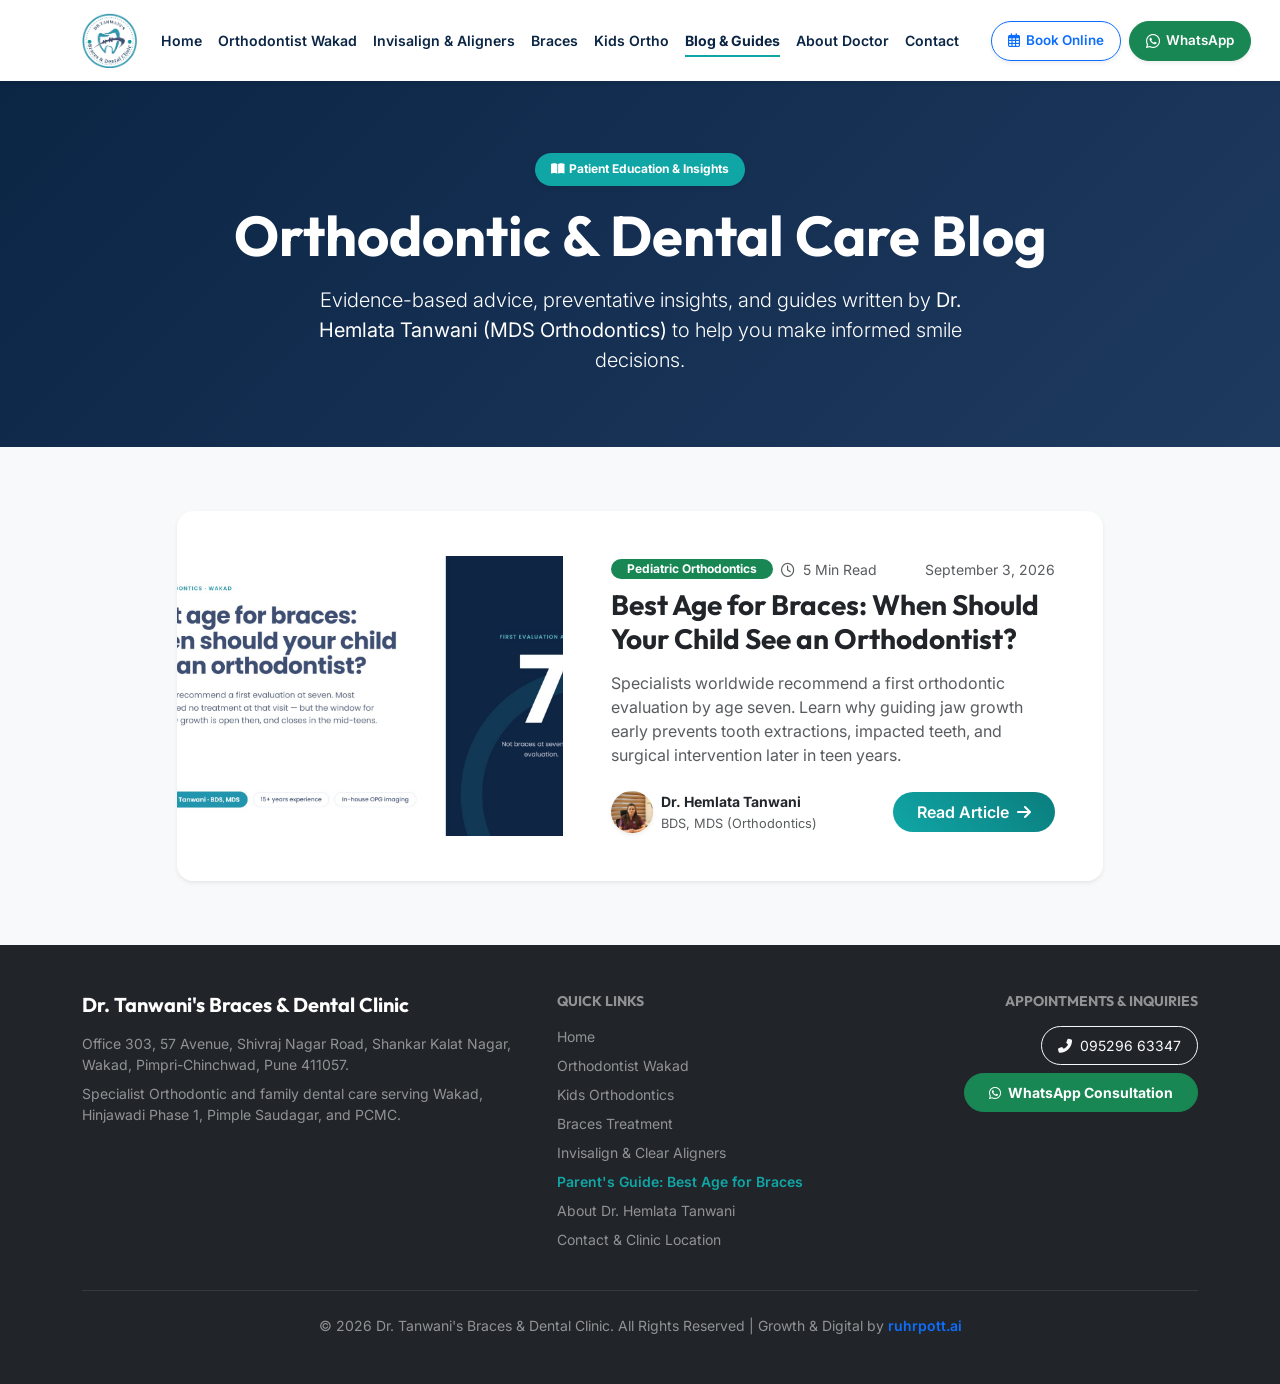
==== blog/index.html @ 55dbfeb3 "feat: migrate blog under /blog/ directory with dedicated blog hub and backward-compatible redirects" ====
<!DOCTYPE html>
<html lang="en">
<head>
    <meta charset="UTF-8">
    <meta name="viewport" content="width=device-width, initial-scale=1.0">
    <title>Orthodontic & Dental Care Blog | Dr. Tanwani Clinic Wakad Pune</title>
    <meta name="description" content="Read expert orthodontic and dental health guides by Dr. Hemlata Tanwani (BDS, MDS Orthodontics). Clear advice on kids braces, aligners, and smile correction.">
    <meta name="keywords" content="Orthodontist blog Pune, kids braces Wakad blog, dental clinic guides Wakad, Dr Hemlata Tanwani articles">
    <link rel="canonical" href="https://drtanwanidentalwakad.com/blog/" />

    <!-- Open Graph -->
    <meta property="og:type" content="website" />
    <meta property="og:title" content="Orthodontic & Dental Care Blog | Dr. Tanwani Clinic Wakad" />
    <meta property="og:description" content="Read expert orthodontic and dental health guides by Dr. Hemlata Tanwani (BDS, MDS Orthodontics)." />
    <meta property="og:url" content="https://drtanwanidentalwakad.com/blog/" />
    <meta property="og:image" content="https://drtanwanidentalwakad.com/images/best-age-for-braces-cover.jpg" />

    <!-- Google Fonts -->
    <link href="https://fonts.googleapis.com/css2?family=Outfit:wght@300;400;500;600;700;800&family=Inter:wght@400;500;600;700&display=swap" rel="stylesheet">
    <!-- Bootstrap CSS -->
    <link href="https://cdn.jsdelivr.net/npm/bootstrap@5.3.2/dist/css/bootstrap.min.css" rel="stylesheet">
    <!-- FontAwesome for Icons -->
    <link rel="stylesheet" href="https://cdnjs.cloudflare.com/ajax/libs/font-awesome/6.4.2/css/all.min.css">
    <link rel="shortcut icon" href="../images/logo.png" type="image/x-icon">
    <!-- Custom Styles -->
    <link rel="stylesheet" href="../css/style.css">

    <!-- Google tag (gtag.js) - Google Analytics 4 & Ads -->
    <script async src="https://www.googletagmanager.com/gtag/js?id=G-JWWRQ5QRRL"></script>
    <script>
      window.dataLayer = window.dataLayer || [];
      function gtag(){dataLayer.push(arguments);}
      gtag('js', new Date());

      gtag('config', 'G-JWWRQ5QRRL');
      gtag('config', 'AW-18188409181');
    </script>
</head>
<body>

    <!-- Navbar -->
    <nav class="navbar navbar-expand-lg sticky-top bg-white shadow-sm py-2" id="mainNavbar">
        <div class="container align-items-center">
            <a class="navbar-brand d-flex align-items-center" href="../index.html">
                <img src="../images/logo.png" alt="Dr. Tanwani's Dental Clinic Logo" class="nav-logo" style="height: 65px; width: auto; object-fit: contain;">
            </a>
            <button class="navbar-toggler border-0" type="button" data-bs-toggle="collapse" data-bs-target="#navContent" aria-label="Toggle navigation">
                <span class="navbar-toggler-icon"></span>
            </button>
            <div class="collapse navbar-collapse" id="navContent">
                <ul class="navbar-nav ms-auto me-lg-4 mb-3 mb-lg-0">
                    <li class="nav-item"><a class="nav-link fw-semibold" href="../index.html">Home</a></li>
                    <li class="nav-item"><a class="nav-link fw-semibold" href="../orthodontist-wakad.html">Orthodontist Wakad</a></li>
                    <li class="nav-item"><a class="nav-link fw-semibold" href="../invisalign-wakad.html">Invisalign & Aligners</a></li>
                    <li class="nav-item"><a class="nav-link fw-semibold" href="../braces-wakad.html">Braces</a></li>
                    <li class="nav-item"><a class="nav-link fw-semibold" href="../kids-braces-wakad.html">Kids Ortho</a></li>
                    <li class="nav-item"><a class="nav-link active fw-bold text-primary" href="index.html">Blog & Guides</a></li>
                    <li class="nav-item"><a class="nav-link fw-semibold" href="../about-dr-hemlata-tanwani.html">About Doctor</a></li>
                    <li class="nav-item"><a class="nav-link fw-semibold" href="../contact.html">Contact</a></li>
                </ul>
                <div class="navbar-cta-group">
                    <a href="https://calendar.app.google/6RNPPZvzEvNgRtZr6" target="_blank" class="btn btn-outline-primary fw-semibold shadow-sm">
                        <i class="far fa-calendar-alt"></i> Book Online
                    </a>
                    <a href="https://wa.me/919529663347?text=Hi%20Dr.%20Tanwani,%20I'd%20like%20to%20book%20a%20consultation." target="_blank" class="btn btn-success fw-semibold shadow-sm">
                        <i class="fab fa-whatsapp fs-6"></i> WhatsApp
                    </a>
                </div>
            </div>
        </div>
    </nav>

    <!-- Header / Hero -->
    <header class="py-5 text-white" style="background: linear-gradient(135deg, #0b2545 0%, #1e3a5f 100%);">
        <div class="container py-4 text-center">
            <span class="badge bg-primary-accent text-white px-3 py-2 rounded-pill fw-bold mb-3 shadow-sm">
                <i class="fas fa-book-open me-1"></i> Patient Education & Insights
            </span>
            <h1 class="display-4 fw-bold mb-3">Orthodontic & Dental Care Blog</h1>
            <p class="lead opacity-90 max-w-700 mx-auto mb-0" style="max-width: 650px;">
                Evidence-based advice, preventative insights, and guides written by <strong>Dr. Hemlata Tanwani (MDS Orthodontics)</strong> to help you make informed smile decisions.
            </p>
        </div>
    </header>

    <!-- Articles Grid -->
    <main class="py-5 bg-light">
        <div class="container py-3">
            <div class="row g-4 justify-content-center">
                
                <!-- Article 1: Best Age for Braces -->
                <div class="col-lg-10">
                    <div class="card border-0 rounded-4 shadow-sm overflow-hidden bg-white hover-lift">
                        <div class="row g-0 align-items-center">
                            <div class="col-md-5">
                                <a href="best-age-for-braces-kids-wakad.html">
                                    <img src="../images/best-age-for-braces-cover.jpg" alt="Best Age for Braces - Dr. Tanwani Clinic Wakad" class="img-fluid w-100 h-100 object-fit-cover" style="min-height: 280px; max-height: 360px;">
                                </a>
                            </div>
                            <div class="col-md-7 p-4 p-lg-5">
                                <div class="d-flex flex-wrap align-items-center gap-2 mb-2">
                                    <span class="badge bg-success px-3 py-1 rounded-pill small fw-bold">Pediatric Orthodontics</span>
                                    <span class="text-muted small"><i class="far fa-clock me-1"></i> 5 Min Read</span>
                                    <span class="text-muted small ms-auto">September 3, 2026</span>
                                </div>
                                <h3 class="fw-bold text-dark mb-3">
                                    <a href="best-age-for-braces-kids-wakad.html" class="text-decoration-none text-dark hover-accent">
                                        Best Age for Braces: When Should Your Child See an Orthodontist?
                                    </a>
                                </h3>
                                <p class="text-muted mb-4">
                                    Specialists worldwide recommend a first orthodontic evaluation by age seven. Learn why guiding jaw growth early prevents tooth extractions, impacted teeth, and surgical intervention later in teen years.
                                </p>
                                <div class="d-flex align-items-center justify-content-between flex-wrap gap-3">
                                    <div class="d-flex align-items-center gap-2">
                                        <img src="../images/aboutdrimage.JPG" alt="Dr. Hemlata Tanwani" class="rounded-circle shadow-sm" style="width: 42px; height: 42px; object-fit: cover;">
                                        <div class="small">
                                            <span class="fw-bold text-dark d-block">Dr. Hemlata Tanwani</span>
                                            <span class="text-muted" style="font-size: 0.8rem;">BDS, MDS (Orthodontics)</span>
                                        </div>
                                    </div>
                                    <a href="best-age-for-braces-kids-wakad.html" class="btn btn-primary-gradient rounded-pill px-4 py-2 fw-semibold">
                                        Read Article <i class="fas fa-arrow-right ms-1"></i>
                                    </a>
                                </div>
                            </div>
                        </div>
                    </div>
                </div>

            </div>
        </div>
    </main>

    <!-- Footer -->
    <footer class="bg-dark text-white py-5">
        <div class="container">
            <div class="row g-4">
                <div class="col-lg-5">
                    <h5 class="fw-bold mb-3">Dr. Tanwani's Braces & Dental Clinic</h5>
                    <p class="text-white-50 small mb-2">Office 303, 57 Avenue, Shivraj Nagar Road, Shankar Kalat Nagar, Wakad, Pimpri-Chinchwad, Pune 411057.</p>
                    <p class="text-white-50 small">Specialist Orthodontic and family dental care serving Wakad, Hinjawadi Phase 1, Pimple Saudagar, and PCMC.</p>
                </div>
                <div class="col-lg-3">
                    <h6 class="fw-bold text-uppercase text-white-50 small mb-3">Quick Links</h6>
                    <ul class="list-unstyled small d-grid gap-2">
                        <li><a href="../index.html" class="text-white-50 text-decoration-none hover-white">Home</a></li>
                        <li><a href="../orthodontist-wakad.html" class="text-white-50 text-decoration-none hover-white">Orthodontist Wakad</a></li>
                        <li><a href="../kids-braces-wakad.html" class="text-white-50 text-decoration-none hover-white">Kids Orthodontics</a></li>
                        <li><a href="../braces-wakad.html" class="text-white-50 text-decoration-none hover-white">Braces Treatment</a></li>
                        <li><a href="../invisalign-wakad.html" class="text-white-50 text-decoration-none hover-white">Invisalign & Clear Aligners</a></li>
                        <li><a href="best-age-for-braces-kids-wakad.html" class="text-primary-accent text-decoration-none fw-semibold">Parent's Guide: Best Age for Braces</a></li>
                        <li><a href="../about-dr-hemlata-tanwani.html" class="text-white-50 text-decoration-none hover-white">About Dr. Hemlata Tanwani</a></li>
                        <li><a href="../contact.html" class="text-white-50 text-decoration-none hover-white">Contact & Clinic Location</a></li>
                    </ul>
                </div>
                <div class="col-lg-4 text-lg-end">
                    <h6 class="fw-bold text-uppercase text-white-50 small mb-3">Appointments & Inquiries</h6>
                    <a href="tel:09529663347" class="btn btn-outline-light btn-sm rounded-pill px-3 py-2 mb-2 d-inline-block">
                        <i class="fas fa-phone-alt me-1"></i> 095296 63347
                    </a>
                    <br>
                    <a href="https://wa.me/919529663347?text=Hi%20Dr.%20Tanwani,%20I'd%20like%20to%20schedule%20an%20evaluation." target="_blank" class="btn btn-success btn-sm rounded-pill px-4 py-2 fw-bold d-inline-block">
                        <i class="fab fa-whatsapp me-1"></i> WhatsApp Consultation
                    </a>
                </div>
            </div>
            <hr class="border-secondary my-4">
            <div class="text-center text-white-50 small">
                © 2026 Dr. Tanwani's Braces & Dental Clinic. All Rights Reserved | Growth & Digital by <a href="https://ruhrpott.ai" target="_blank" class="text-primary text-decoration-none fw-semibold">ruhrpott.ai</a>
            </div>
        </div>
    </footer>

    <!-- Bootstrap JS Bundle -->
    <script src="https://cdn.jsdelivr.net/npm/bootstrap@5.3.2/dist/js/bootstrap.bundle.min.js"></script>
    <!-- Clinic Analytics -->
    <script src="../js/analytics.js"></script>
</body>
</html>
---- css/style.css ----
/* Custom CSS for Dr. Tanwani's Braces & Dental Clinic */
:root {
    --primary-color: #0b2545; /* Deep Navy */
    --primary-accent: #11a6a6; /* Vibrant Teal */
    --primary-accent-dark: #0b7d7d;
    --text-color: #333333;
    --text-muted: #6c757d;
    --bg-light: #f8f9fa;
    --bg-gray: #f2f5f8;
}

body {
    font-family: 'Inter', sans-serif;
    color: var(--text-color);
    overflow-x: hidden;
}

html, body {
  overflow-x: hidden;
}

h1, h2, h3, h4, h5, h6, .navbar-brand {
    font-family: 'Outfit', sans-serif;
}

/* Utilities */
.text-primary-accent { color: var(--primary-accent) !important; }
.bg-primary-accent { background-color: var(--primary-accent) !important; }
.bg-navy { background-color: var(--primary-color) !important; }
.bg-light-gray { background-color: var(--bg-gray) !important; }

.text-gradient {
    background: linear-gradient(90deg, #11a6a6, #48d1cc);
    -webkit-background-clip: text;
    -webkit-text-fill-color: transparent;
}

.btn-primary-gradient {
    background: linear-gradient(45deg, var(--primary-accent), var(--primary-accent-dark));
    color: white;
    border: none;
    transition: all 0.3s ease;
}

.btn-primary-gradient:hover {
    background: linear-gradient(45deg, var(--primary-accent-dark), var(--primary-accent));
    color: white;
    transform: translateY(-2px);
    box-shadow: 0 5px 15px rgba(17, 166, 166, 0.4);
}

.hover-accent:hover { color: var(--primary-accent) !important; }
.hover-white:hover { color: #ffffff !important; opacity: 1; }

.section-padding { padding: 60px 0; }
.tracking-wide { letter-spacing: 2px; }
.opacity-75 { opacity: 0.75; }

/* Topbar */
.topbar {
    background-color: var(--primary-color);
    color: #cbd5e1;
    font-size: 0.85rem;
}

/* Navbar */
.navbar {
    background-color: rgba(255, 255, 255, 0.98);
    backdrop-filter: blur(10px);
    transition: all 0.3s ease;
    padding-top: 8px !important;
    padding-bottom: 8px !important;
}

.nav-logo {
    height: 55px !important;
    max-height: 55px;
    width: auto;
    object-fit: contain;
    transition: 0.3s;
}

.navbar.scrolled {
    background-color: rgba(255, 255, 255, 1);
    padding-top: 5px !important;
    padding-bottom: 5px !important;
    box-shadow: 0 4px 20px rgba(0,0,0,0.08) !important;
}

.navbar.scrolled .nav-logo {
    height: 48px !important;
}

.navbar .navbar-collapse {
    align-items: center;
}

.navbar-nav {
    align-items: center;
    margin-bottom: 0 !important;
}

.nav-link {
    font-weight: 500;
    font-size: 0.88rem;
    color: var(--primary-color) !important;
    padding: 6px 8px !important;
    position: relative;
    white-space: nowrap !important;
    transition: 0.3s;
    display: inline-block;
}

.nav-link::after {
    content: '';
    position: absolute;
    width: 0;
    height: 2px;
    background: var(--primary-accent);
    bottom: 0px;
    left: 8px;
    transition: 0.3s;
}

.nav-link:hover::after, .nav-link.active::after {
    width: calc(100% - 16px);
}

/* Navbar CTA Group */
.navbar-cta-group {
    display: flex;
    align-items: center;
    gap: 8px;
    flex-shrink: 0;
    flex-wrap: nowrap;
}

.navbar-cta-group .btn {
    white-space: nowrap !important;
    flex-shrink: 0 !important;
    font-size: 0.84rem !important;
    padding: 8px 16px !important;
    display: inline-flex !important;
    align-items: center !important;
    justify-content: center !important;
    gap: 6px !important;
    line-height: 1 !important;
    height: 40px !important;
    border-radius: 50px !important;
}

/* Doctor Credential Badge */
.hero-badge,
.hero-section .badge,
header .badge {
    white-space: normal !important;
    display: inline-flex !important;
    align-items: center !important;
    text-align: left;
    max-width: 100%;
    line-height: 1.4;
    word-break: normal;
}

.phone-link {
    text-decoration: none;
}

.icon-pulse {
    width: 40px;
    height: 40px;
    border-radius: 50%;
    background-color: rgba(17, 166, 166, 0.1);
    color: var(--primary-accent);
    display: flex;
    align-items: center;
    justify-content: center;
    position: relative;
}

.icon-pulse::before {
    content: '';
    position: absolute;
    width: 100%;
    height: 100%;
    border-radius: 50%;
    background-color: var(--primary-accent);
    opacity: 0.2;
    animation: ping 1.5s cubic-bezier(0, 0, 0.2, 1) infinite;
}

@keyframes ping {
    75%, 100% {
        transform: scale(1.5);
        opacity: 0;
    }
}

/* Hero Section */
.hero-section {
    position: relative;
    height: 100vh;
    min-height: 600px;
}

.hero-bg {
    position: absolute;
    top: 0;
    left: 0;
    width: 100%;
    height: 100%;
    background-size: cover;
    background-position: center;
}

.hero-overlay {
    position: absolute;
    top: 0;
    left: 0;
    width: 100%;
    height: 100%;
    background: linear-gradient(to right, rgba(11, 37, 69, 0.95) 0%, rgba(11, 37, 69, 0.7) 40%, rgba(11, 37, 69, 0.1) 100%);
}

.scroll-indicator {
    position: absolute;
    bottom: 30px;
    left: 50%;
    transform: translateX(-50%);
    z-index: 10;
}

.animate-bounce {
    animation: bounce 2s infinite;
}

@keyframes bounce {
    0%, 20%, 50%, 80%, 100% { transform: translateY(0); }
    40% { transform: translateY(-20px); }
    60% { transform: translateY(-10px); }
}

/* Stats */
.stats-section {
    margin-top: -60px;
}

.stat-box {
    transition: 0.3s;
}

.stat-box:hover {
    background-color: rgba(17, 166, 166, 0.05);
    transform: translateY(-5px);
}

/* About Section */
.about-image-wrapper {
    padding: 20px 20px 0 0;
}

.portrait-img {
    height: 500px;
}

.experience-card {
    bottom: -20px;
    right: -20px;
    z-index: 2;
}

/* Phone Glow */
.glow-icon {
    box-shadow: 0 0 15px rgba(17,166,166,0.5);
    transition: 0.3s;
}
.signature-phone:hover .glow-icon {
    box-shadow: 0 0 25px rgba(17,166,166,0.8);
    transform: scale(1.05);
}

/* Why Us Section */
.backdrop-blur {
    backdrop-filter: blur(10px);
    -webkit-backdrop-filter: blur(10px);
}
.why-card {
    transition: 0.3s;
}
.why-card:hover {
    background-color: rgba(255,255,255,0.15) !important;
    transform: translateY(-5px);
}

/* Services */
.heading-line {
    width: 60px;
    height: 4px;
    background-color: var(--primary-accent);
    border-radius: 2px;
}

.service-card {
    transition: all 0.3s ease;
    border: 1px solid rgba(0,0,0,0.05);
    cursor: pointer;
}

.service-card:hover {
    transform: translateY(-10px);
    box-shadow: 0 15px 30px rgba(0,0,0,0.1) !important;
    border-color: rgba(17, 166, 166, 0.2);
}

.service-icon {
    width: 80px;
    height: 80px;
    transition: 0.3s;
}

.service-card:hover .service-icon {
    background-color: var(--primary-accent) !important;
}

.service-card:hover .service-icon i {
    color: white !important;
}

.alert-soft-primary {
    background-color: rgba(17, 166, 166, 0.1);
    color: var(--primary-color);
}

/* Gallery */
.gallery-item {
    cursor: pointer;
}

.gallery-img {
    transition: transform 0.6s ease;
}

.gallery-overlay {
    position: absolute;
    top: 0;
    left: 0;
    width: 100%;
    height: 100%;
    background: rgba(11, 37, 69, 0.85);
    opacity: 0;
    transition: 0.4s ease;
}

.gallery-item:hover .gallery-img {
    transform: scale(1.1);
}

.gallery-item:hover .gallery-overlay {
    opacity: 1;
}

.gallery-overlay h4, .gallery-overlay h5 {
    transform: translateY(20px);
    transition: 0.4s;
    text-align: center;
}

.gallery-item:hover .gallery-overlay h4,
.gallery-item:hover .gallery-overlay h5 {
    transform: translateY(0);
}

/* Testimonials */
.testimonial-card {
    transition: 0.3s;
}
.testimonial-card:hover {
    transform: translateY(-5px);
    box-shadow: 0 10px 30px rgba(0,0,0,0.08) !important;
}

/* Contact Details */
.map-container iframe {
    height: 100%;
    min-height: 400px;
}
.icon-box {
    width: 50px;
    height: 50px;
}

/* Footer Links */
.footer .social-link:hover {
    background-color: var(--primary-accent) !important;
    transform: translateY(-3px);
}
.footer-links a {
    transition: 0.3s;
    background-color: transparent;
}

.footer-links a:hover {
    color: var(--primary-accent) !important;
    padding-left: 5px !important;
    background-color: transparent !important;
}

/* Responsive Overrides */
@media (min-width: 992px) and (max-width: 1260px) {
    .nav-link {
        font-size: 0.82rem !important;
        padding: 6px 6px !important;
    }
    .navbar-cta-group .btn {
        font-size: 0.76rem !important;
        padding: 6px 10px !important;
        height: 34px !important;
    }
    .nav-logo {
        height: 46px !important;
    }
}

@media (max-width: 991px) {
    .experience-card {
        right: 10px;
        bottom: 10px;
    }
    
    .hero-section {
        height: auto;
        padding-top: 110px !important;
        padding-bottom: 70px !important;
    }
    
    .stats-section {
        margin-top: 20px;
    }

    .navbar-cta-group {
        width: 100%;
        justify-content: center;
        flex-direction: column;
        gap: 10px;
    }
    .navbar-cta-group .btn {
        width: 100% !important;
        height: 42px !important;
    }
}

@media (max-width: 576px) {
    .hero-section {
        padding-top: 95px !important;
        padding-bottom: 50px !important;
    }

    .hero-badge,
    .hero-section .badge,
    header .badge {
        font-size: 0.75rem !important;
        padding: 6px 12px !important;
        border-radius: 25px !important;
        white-space: normal !important;
        max-width: 100% !important;
        line-height: 1.35 !important;
        display: inline-flex !important;
        align-items: center !important;
        text-align: left !important;
    }

    .hero-badge i,
    .hero-section .badge i,
    header .badge i {
        font-size: 0.85rem !important;
        margin-right: 6px !important;
        flex-shrink: 0;
    }

    .hero-headline {
        font-size: 2.15rem !important;
        line-height: 1.22 !important;
        margin-bottom: 16px !important;
    }
}

/* Floating WhatsApp Widget */
.floating-whatsapp-btn {
    position: fixed;
    bottom: 24px;
    right: 24px;
    z-index: 9999;
    background: #25D366;
    color: #ffffff !important;
    padding: 12px 20px;
    border-radius: 50px;
    box-shadow: 0 8px 25px rgba(37, 211, 102, 0.45);
    display: inline-flex;
    align-items: center;
    gap: 10px;
    font-weight: 700;
    font-size: 0.92rem;
    text-decoration: none !important;
    transition: all 0.3s cubic-bezier(0.175, 0.885, 0.32, 1.275);
    animation: floatPulse 3s infinite ease-in-out;
}

.floating-whatsapp-btn:hover {
    background: #20ba59;
    transform: translateY(-4px) scale(1.03);
    box-shadow: 0 12px 30px rgba(37, 211, 102, 0.6);
    color: #ffffff !important;
}

.floating-whatsapp-btn i {
    font-size: 1.35rem;
}

@keyframes floatPulse {
    0%, 100% {
        transform: translateY(0);
        box-shadow: 0 8px 25px rgba(37, 211, 102, 0.45);
    }
    50% {
        transform: translateY(-5px);
        box-shadow: 0 14px 30px rgba(37, 211, 102, 0.65);
    }
}

@media (max-width: 576px) {
    .floating-whatsapp-btn {
        bottom: 16px;
        right: 16px;
        padding: 10px 16px;
        font-size: 0.85rem;
    }
    .floating-whatsapp-btn span.d-mobile-hide {
        display: none;
    }
}

/* Catchment / Proximity Badges */
.catchment-badge {
    background: rgba(255, 255, 255, 0.95);
    border: 1px solid rgba(17, 166, 166, 0.2);
    border-radius: 30px;
    padding: 6px 14px;
    font-size: 0.82rem;
    font-weight: 600;
    color: #0b2545;
    display: inline-flex;
    align-items: center;
    gap: 6px;
    box-shadow: 0 2px 8px rgba(0,0,0,0.04);
}
.catchment-badge i {
    color: var(--primary-accent);
}
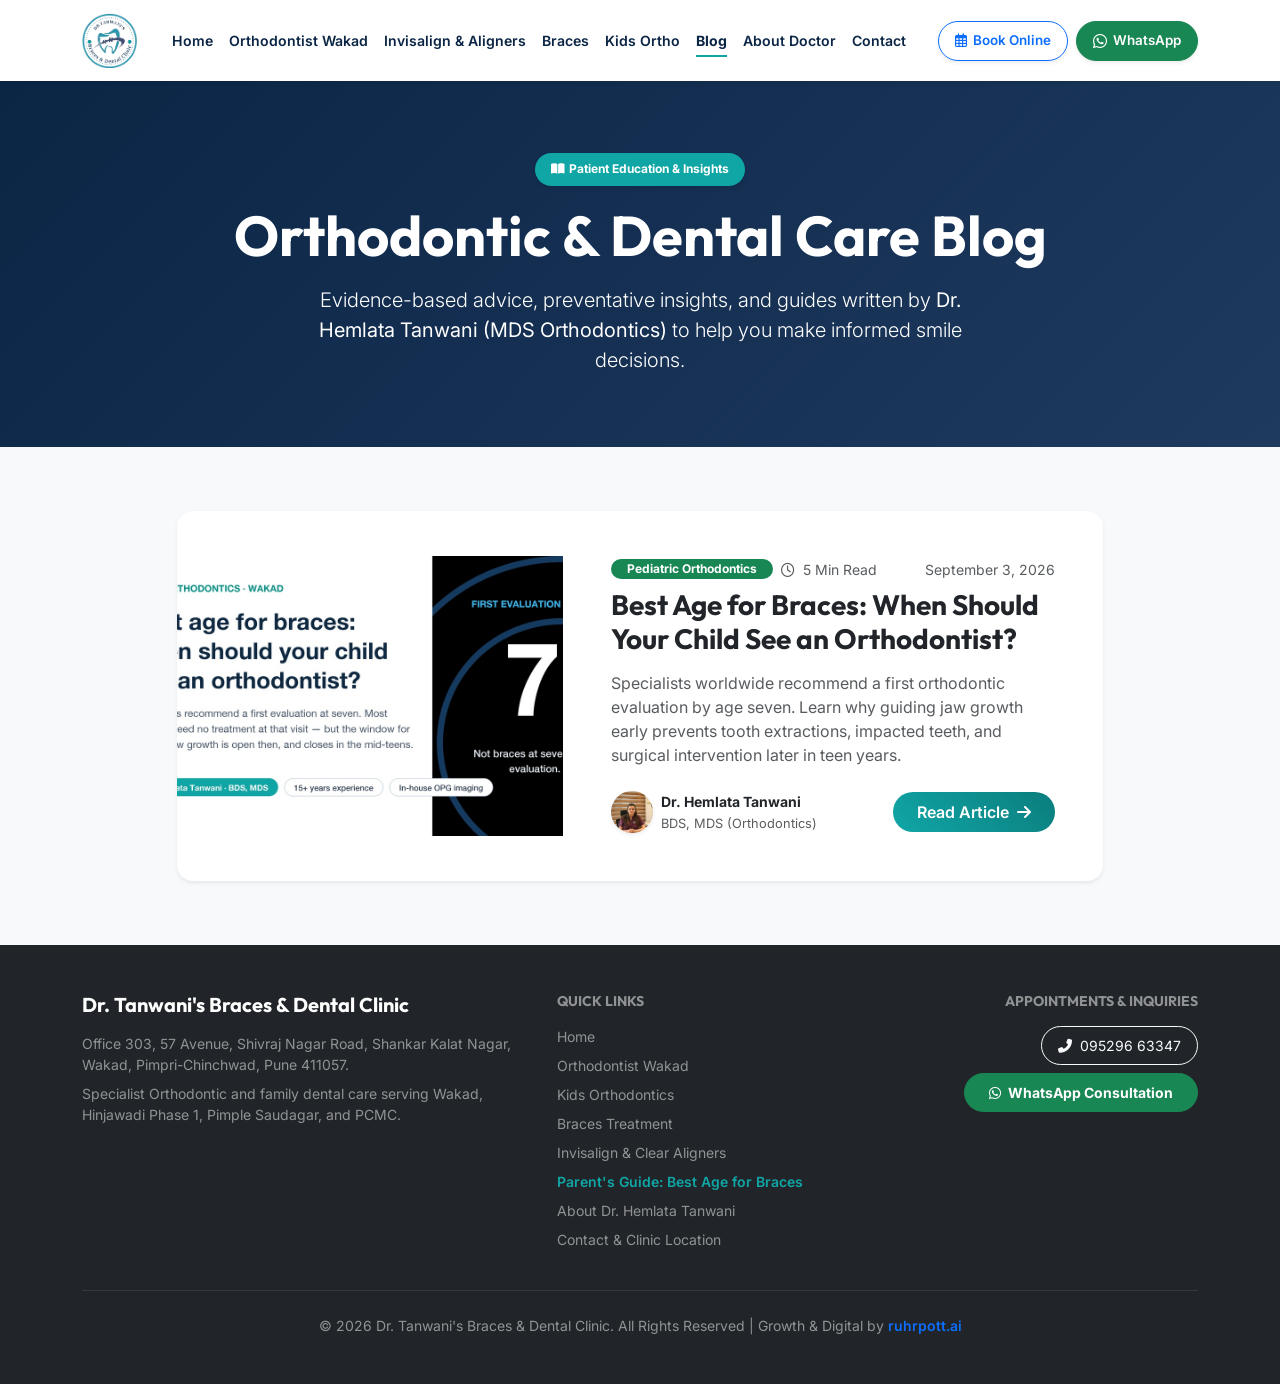
==== commit 35abeb8c: "feat: add Blog to main navigation across all pages and remake ultra-crisp high-res cover image with " ====
--- a/blog/index.html
+++ b/blog/index.html
@@ -54,7 +54,7 @@
                     <li class="nav-item"><a class="nav-link fw-semibold" href="../invisalign-wakad.html">Invisalign & Aligners</a></li>
                     <li class="nav-item"><a class="nav-link fw-semibold" href="../braces-wakad.html">Braces</a></li>
                     <li class="nav-item"><a class="nav-link fw-semibold" href="../kids-braces-wakad.html">Kids Ortho</a></li>
-                    <li class="nav-item"><a class="nav-link active fw-bold text-primary" href="index.html">Blog & Guides</a></li>
+                    <li class="nav-item"><a class="nav-link active fw-bold text-primary" href="index.html">Blog</a></li>
                     <li class="nav-item"><a class="nav-link fw-semibold" href="../about-dr-hemlata-tanwani.html">About Doctor</a></li>
                     <li class="nav-item"><a class="nav-link fw-semibold" href="../contact.html">Contact</a></li>
                 </ul>
